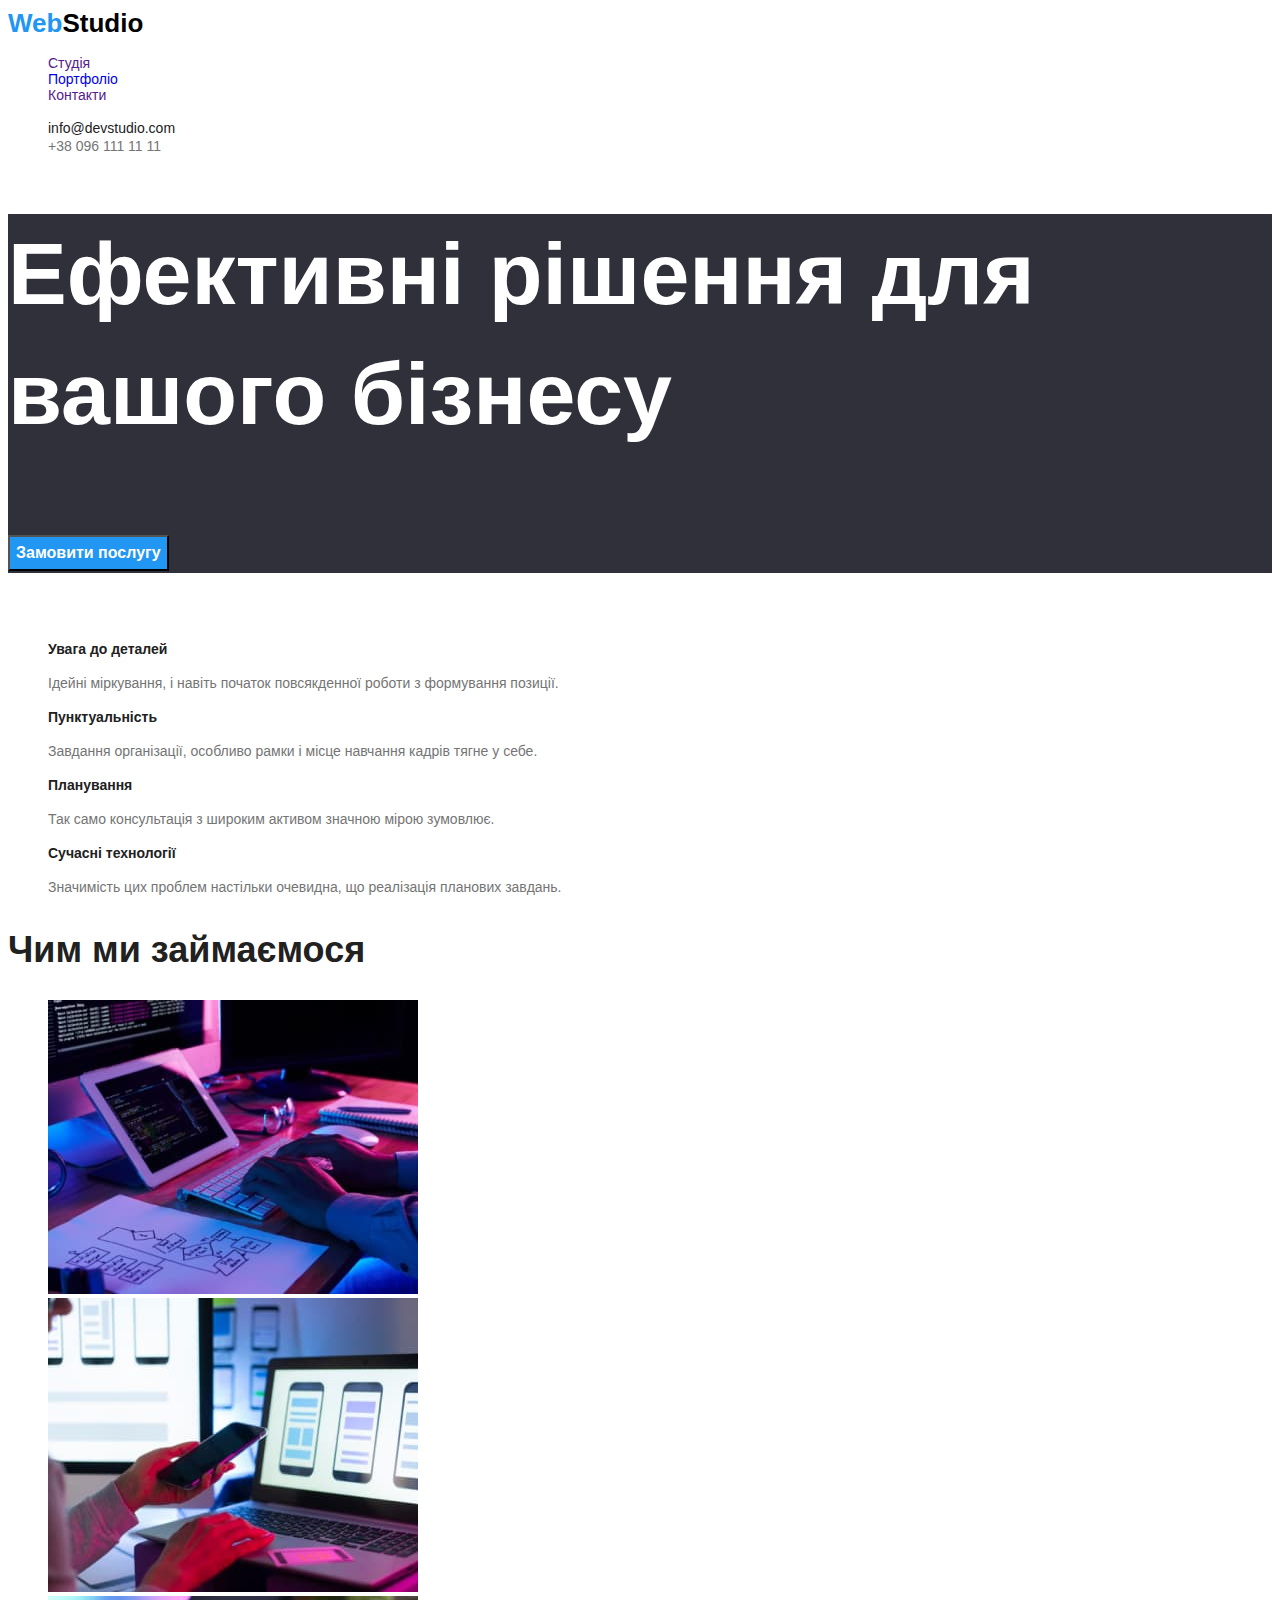
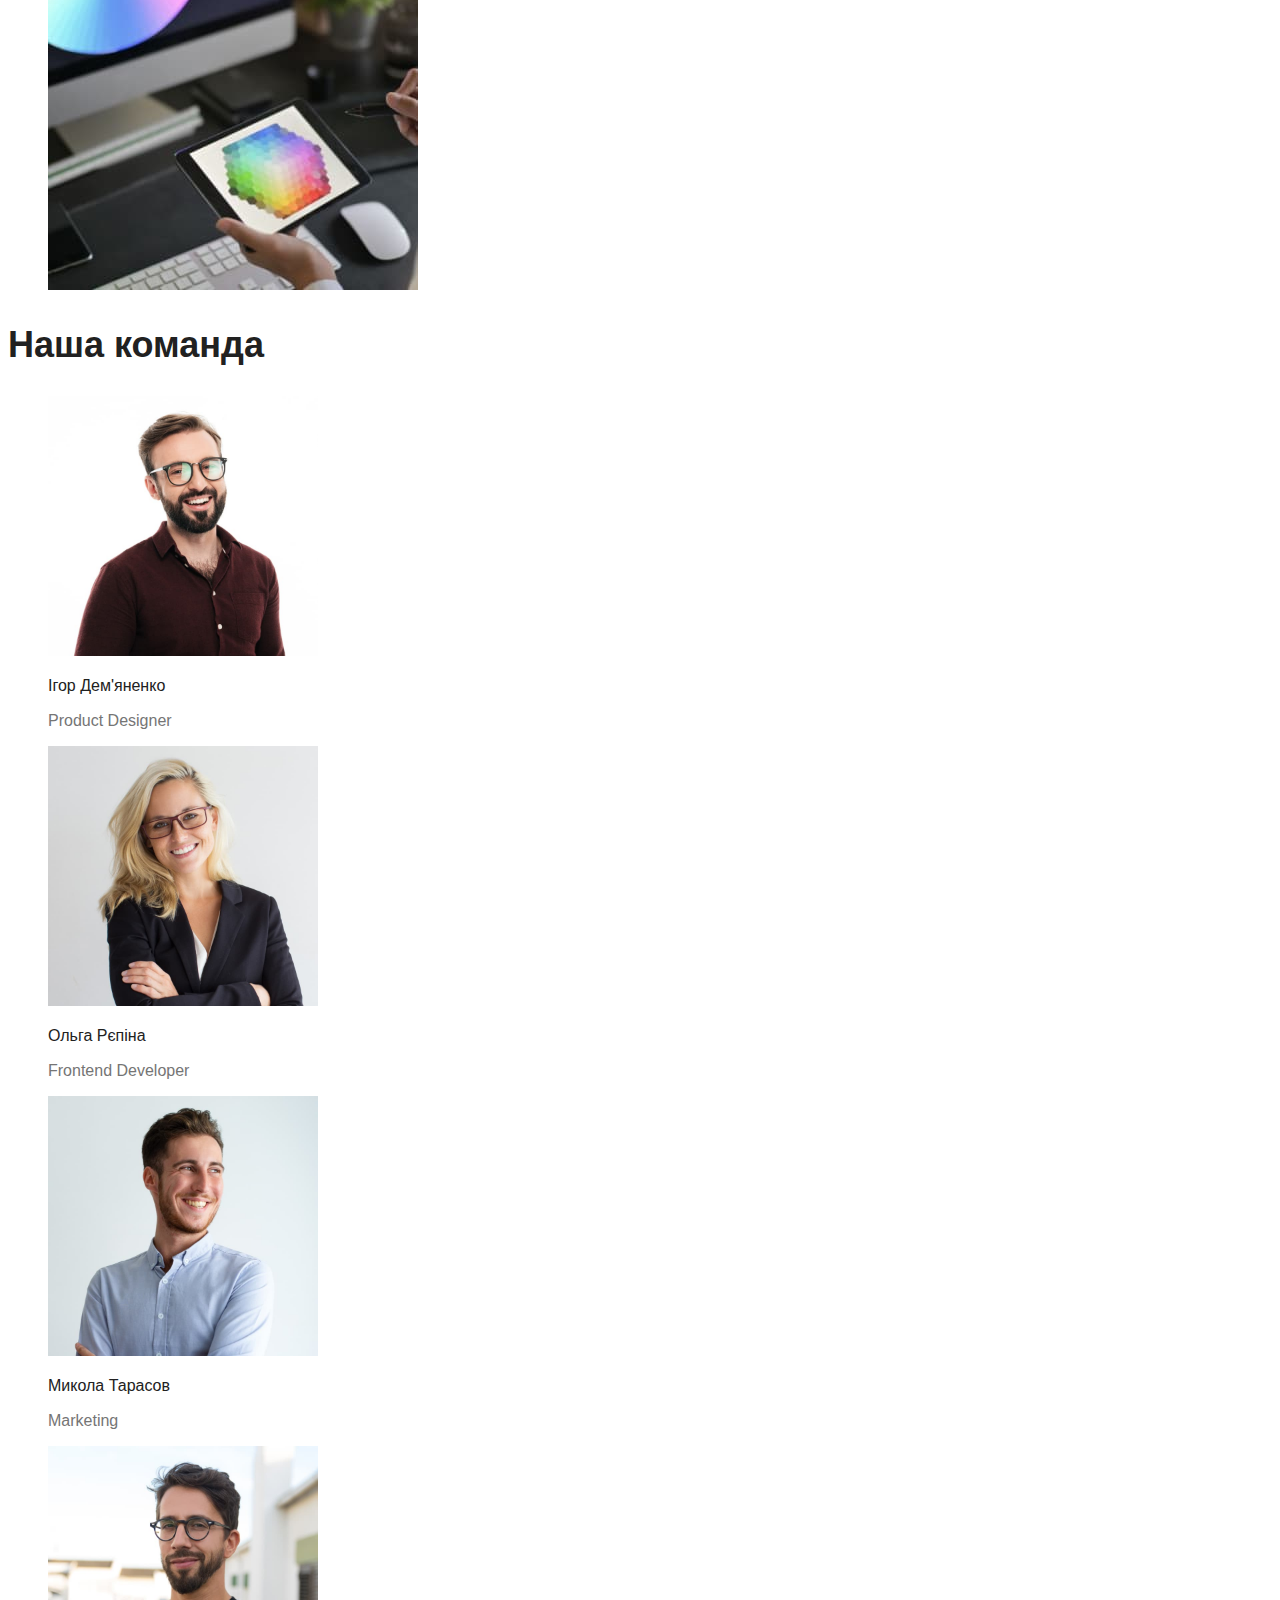
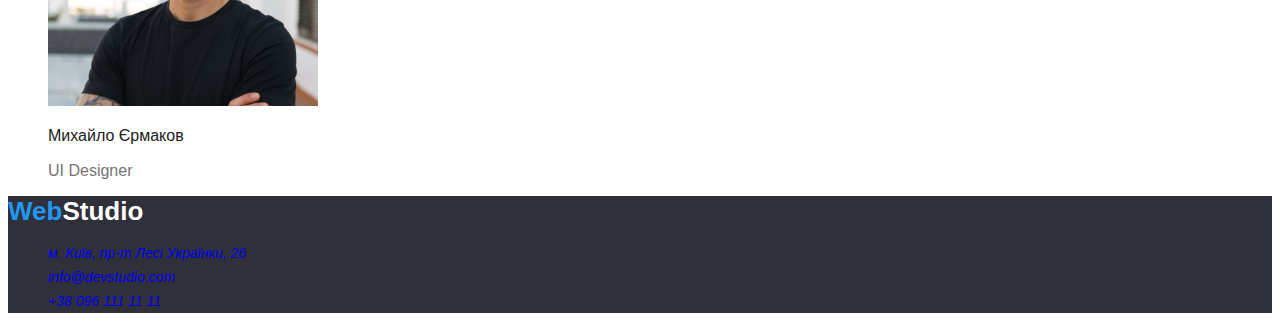
==== index.html @ cc809935 "hw2" ====
<!DOCTYPE html>
<html lang="uk">
  <head>
    <meta charset="UTF-8" />
    <meta http-equiv="X-UA-Compatible" content="IE=edge" />
    <meta name="viewport" content="width=device-width, initial-scale=1.0" />
    <title>WebStudio</title>
    <link rel="preconnect" href="https://fonts.googleapis.com" />
    <link rel="preconnect" href="https://fonts.gstatic.com" crossorigin />
    <link
      href="https: //fonts.googleapis.com/css2?family= Roboto & display семья = Raleway: вес @ 700 &семья = Робото: вес @ 400; 500; 700; 900 & swap"
      rel="stylesheet"
    />
    <link rel="stylesheet" href="./css/styles.css" />
  </head>

  <body class="body">
    <header>
      <nav class="header-nav">
        <a class="link" href="./index.html">
          <span class="web">Web</span><span class="studio">Studio</span></a
        >
        <ul class="header-list list">
          <li class="header-list-item">
            <a class="header-list-link link" href="">Студія</a>
          </li>
          <li class="header-list-item">
            <a class="header-list-link link" href="portfolio.html">Портфоліо</a>
          </li>
          <li class="header-list-item">
            <a class="header-list-link link" href="">Контакти</a>
          </li>
        </ul>
      </nav>
      <ul class="list">
        <li>
          <a class="header-list-item link" href="mailto:info@devstudio.com"
            >info@devstudio.com</a
          >
        </li>
        <li>
          <a class="header-link link" href="tel:+380961111111"
            >+38 096 111 11 11</a
          >
        </li>
      </ul>
    </header>
    <main>
      <section class="hero">
        <h1>Ефективні рішення для вашого бізнесу</h1>
        <button class="button" type="button">Замовити послугу</button>
      </section>
      <section class="about">
        <h2 class="h2-about">Наші особливості</h2>
        <ul class="list">
          <li>
            <h3 class="h3-about">Увага до деталей</h3>
            <p class="p-about">
              Ідейні міркування, і навіть початок повсякденної роботи з
              формування позиції.
            </p>
          </li>
          <li>
            <h3 class="h3-about">Пунктуальність</h3>
            <p class="p-about">
              Завдання організації, особливо рамки і місце навчання кадрів тягне
              у себе.
            </p>
          </li>
          <li>
            <h3 class="h3-about">Планування</h3>
            <p class="p-about">
              Так само консультація з широким активом значною мірою зумовлює.
            </p>
          </li>
          <li>
            <h3 class="h3-about">Сучасні технології</h3>
            <p class="p-about">
              Значимість цих проблем настільки очевидна, що реалізація планових
              завдань.
            </p>
          </li>
        </ul>
      </section>
      <section class="work">
        <h2 class="h">Чим ми займаємося</h2>
        <ul class="list">
          <li>
            <img
              src="./image/work1.jpg"
              alt="computer"
              width="370"
              height="294"
            />
          </li>
          <li>
            <img
              src="./image/work2.jpg"
              alt="mobile"
              width="370"
              height="294"
            />
          </li>
          <li>
            <img
              src="./image/work3.jpg"
              alt="tablet"
              width="370"
              height="294"
            />
          </li>
        </ul>
      </section>
      <section class="our_team">
        <h2 class="h">Наша команда</h2>
        <ul class="list">
          <li>
            <img
              src="./image/team1.jpg"
              alt="Ігор Дем'яненко"
              width="270"
              height="260"
            />
            <h3 class="h3-team">Ігор Дем'яненко</h3>
            <p class="p-team">Product Designer</p>
          </li>
          <li>
            <img
              src="./image/team2.jpg"
              alt="Ольга Рєпіна"
              width="270"
              height="260"
            />
            <h3 class="h3-team">Ольга Рєпіна</h3>
            <p class="p-team">Frontend Developer</p>
          </li>
          <li>
            <img
              src="./image/team3.jpg"
              alt="Микола Тарасов"
              width="270"
              height="260"
            />
            <h3 class="h3-team">Микола Тарасов</h3>
            <p class="p-team">Marketing</p>
          </li>
          <li>
            <img
              src="./image/team4.jpg"
              alt="Михайло Єрмаков"
              width="270"
              height="260"
            />
            <h3 class="h3-team">Михайло Єрмаков</h3>
            <p class="p-team">UI Designer</p>
          </li>
        </ul>
      </section>
    </main>
    <footer class="footer">
      <a class="link" href="./index.html">
        <span class="web">Web</span><span class="footer-studio">Studio</span></a
      >
      <address>
        <ul class="list">
          <li>
            <a
              class="link"
              href="https://goo.gl/maps/CPtrU1FHBa2aNyZL9"
              target="_blank"
              rel="noopener noreferrer"
              >м. Київ, пр-т Лесі Українки, 26</a
            >
          </li>
          <li>
            <a class="link" href="mailto:info@devstudio.com"
              >info@devstudio.com</a
            >
          </li>
          <li>
            <a class="link" href="tel:+380961111111">+38 096 111 11 11</a>
          </li>
        </ul>
      </address>
    </footer>
  </body>
</html>
---- css/styles.css ----
.web {
  font-family: "Raleway", sans-serif;
  font-size: 26px;
  font-weight: bold;
  line-height: calc(31 / 26);
  color: #2196f3;
}
.studio {
  font-family: "Raleway", sans-serif;
  font-size: 26px;
  font-weight: bold;
  line-height: calc(31 / 26);
  color: #000000;
}
.body {
  font-family: "Roboto", sans-serif;
  color: #212121;
}
.link {
  text-decoration: none;
}
.list {
  list-style: none;
}
.header-list-item {
  font-style: normal;
  font-weight: 500;
  font-size: 14px;
  line-height: calc(16 / 14);
  color: #212121;
}
.header-list-item:hover,
:focus {
  color: #2196f3;
}

.header-link {
  font-style: normal;
  font-weight: 500;
  font-size: 14px;
  line-height: calc(16 / 14);
  color: #757575;
}
.hero {
  background: #2f303a;
  font-weight: 900;
  font-size: 44px;
  line-height: calc(60 / 44);
  color: #ffffff;
}
.button {
  background: #2196f3;
  font-weight: 700;
  font-size: 16px;
  line-height: calc(30 / 16);
  color: #ffffff;
}
.h2-about {
  color: #ffffff;
}
.h3-about {
  font-size: 14px;
  line-height: calc(16 / 14);
}
.p-about {
  font-weight: 400;
  font-size: 14px;
  line-height: calc(24 / 14);
  color: #757575;
}
.h {
  font-weight: 700;
  font-size: 36px;
  line-height: calc(42 / 36);
}
.h3-team {
  font-weight: 500;
  font-size: 16px;
  line-height: calc(19 / 16);
}
.p-team {
  font-weight: 400;
  font-size: 16px;
  line-height: calc(19 / 16);
  color: #757575;
}
.button-p {
  font-weight: 500;
  font-size: 16px;
  line-height: calc(26 / 16);
  color: #212121;
  background: #f5f4fa;
}
.button-p:hover,
:focus {
  background: #2196f3;
  color: #ffffff;
}
.h-portfolio {
  font-weight: 700;
  font-size: 18px;
  line-height: calc(36 / 18);
}
.p-portfolio {
  font-weight: 400;
  font-size: 16px;
  line-height: calc(30 / 16);
  color: #757575;
}
.footer {
  background: #2f303a;
  font-weight: 400;
  font-size: 14px;
  line-height: calc(24 / 14);
  color: #ffffff;
}
.footer-studio {
  font-family: "Raleway", sans-serif;
  font-size: 26px;
  font-weight: bold;
  line-height: calc(31 / 26);
  color: #ffffff;
}
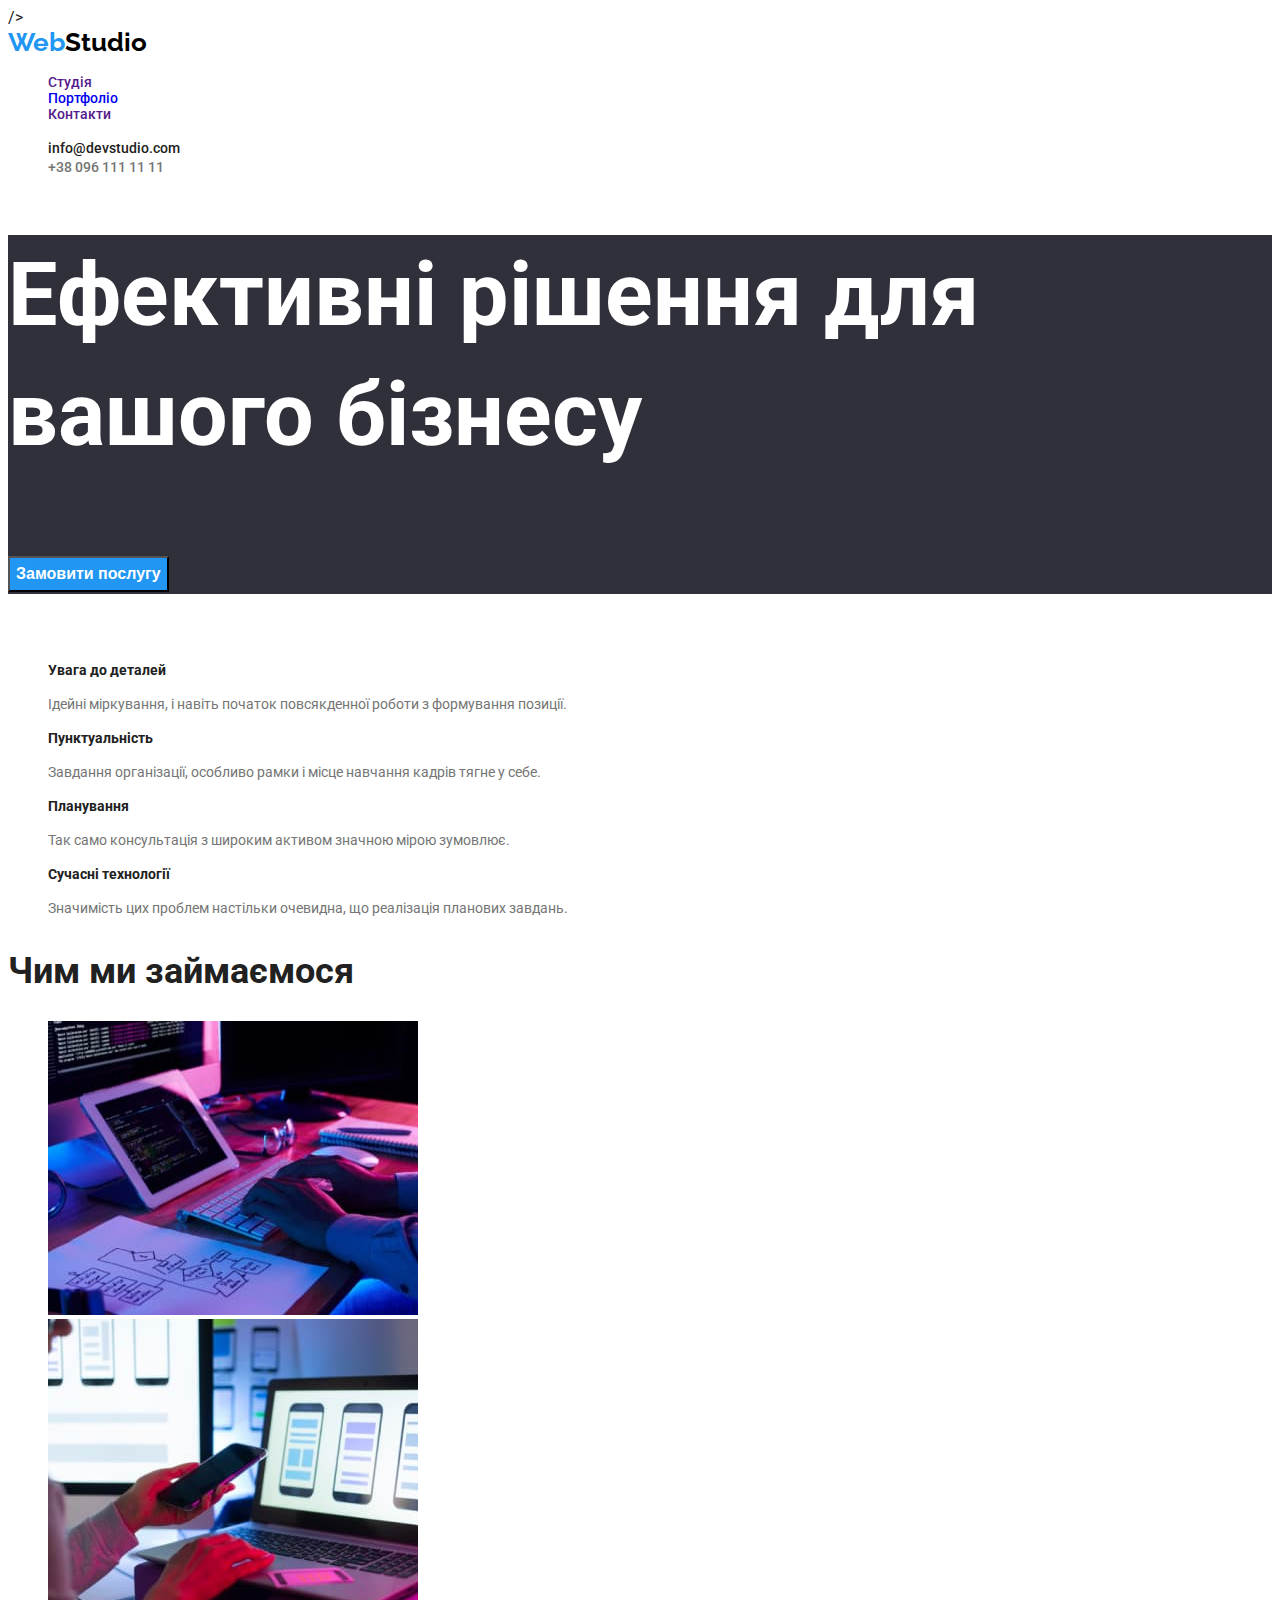
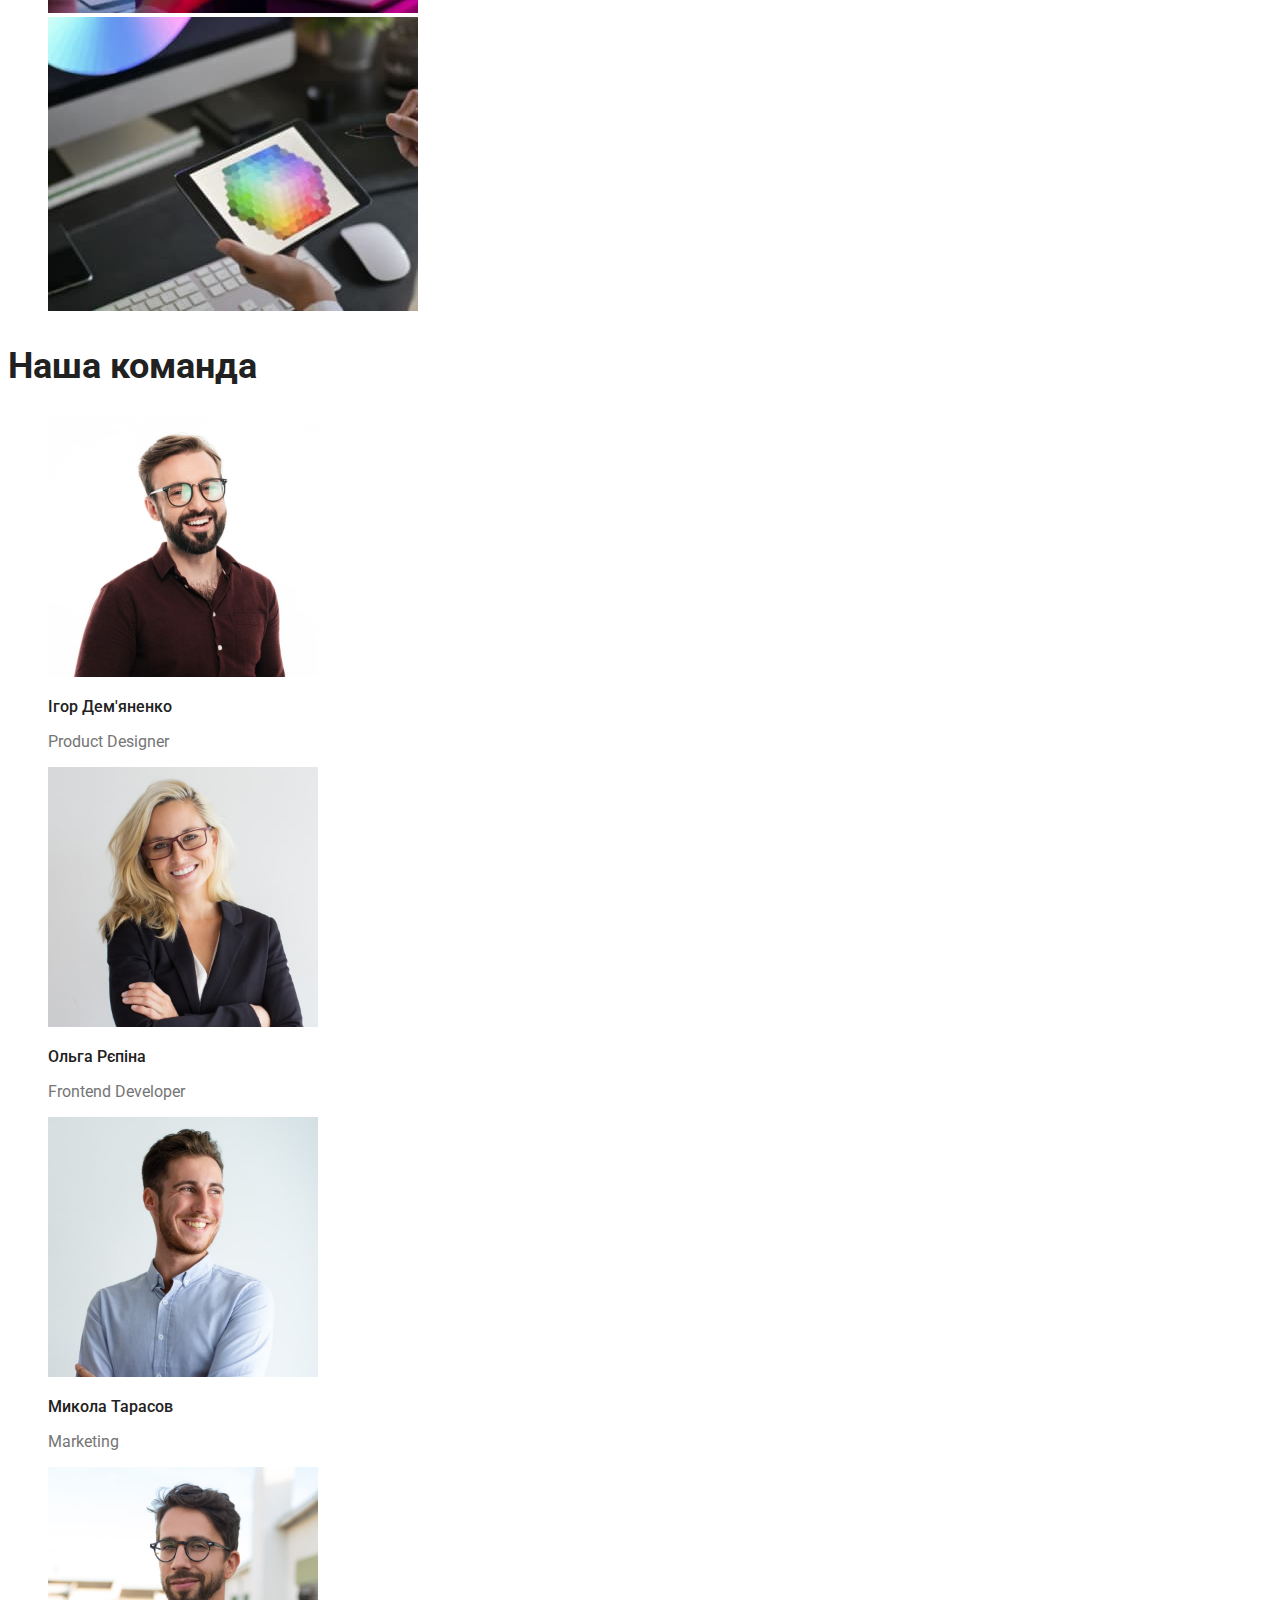
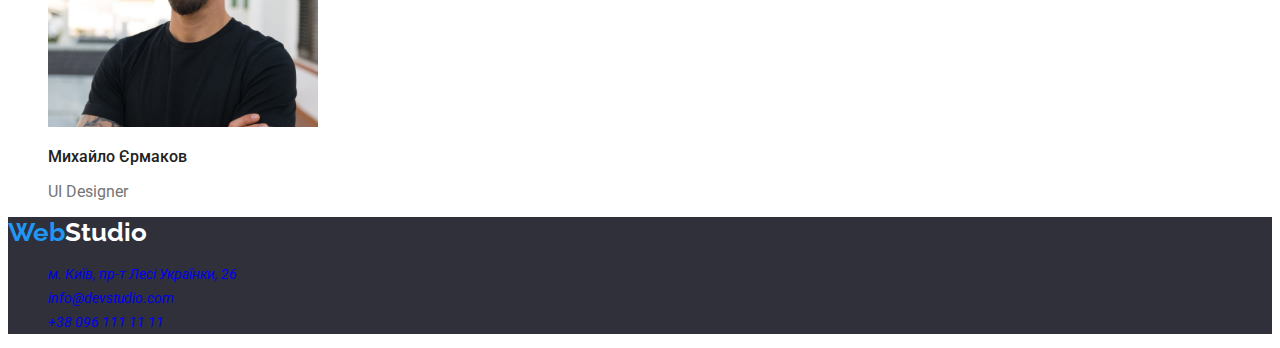
==== commit 67930b83: "ed1" ====
--- a/index.html
+++ b/index.html
@@ -7,9 +7,13 @@
     <title>WebStudio</title>
     <link rel="preconnect" href="https://fonts.googleapis.com" />
     <link rel="preconnect" href="https://fonts.gstatic.com" crossorigin />
+    <link href="<link" rel="preconnect" href="https://fonts.googleapis.com" />
+    <link rel="preconnect" href="https://fonts.gstatic.com" crossorigin />
     <link
-      href="https: //fonts.googleapis.com/css2?family= Roboto & display семья = Raleway: вес @ 700 &семья = Робото: вес @ 400; 500; 700; 900 & swap"
+      href="https://fonts.googleapis.com/css2?family=Raleway:wght@700&family=Roboto:wght@400;500;700;900&display=swap"
       rel="stylesheet"
+    />
+
     />
     <link rel="stylesheet" href="./css/styles.css" />
   </head>
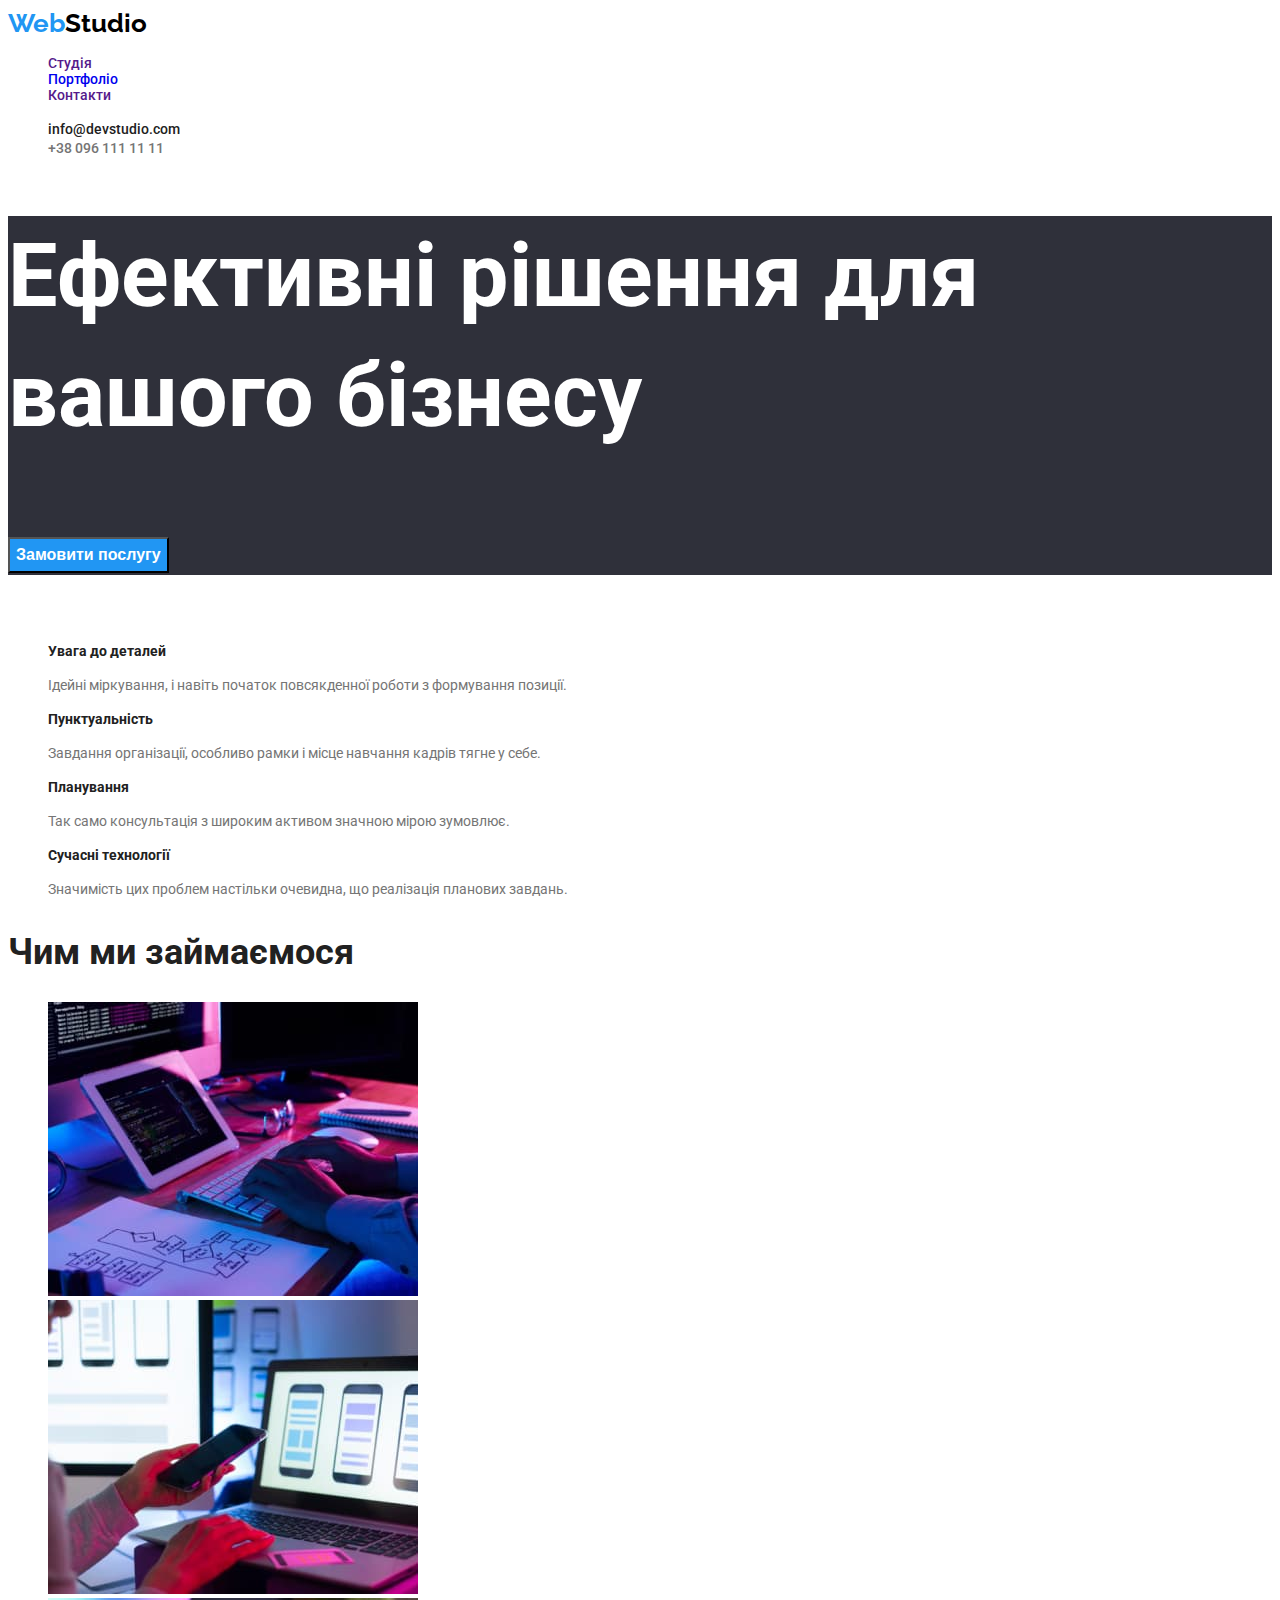
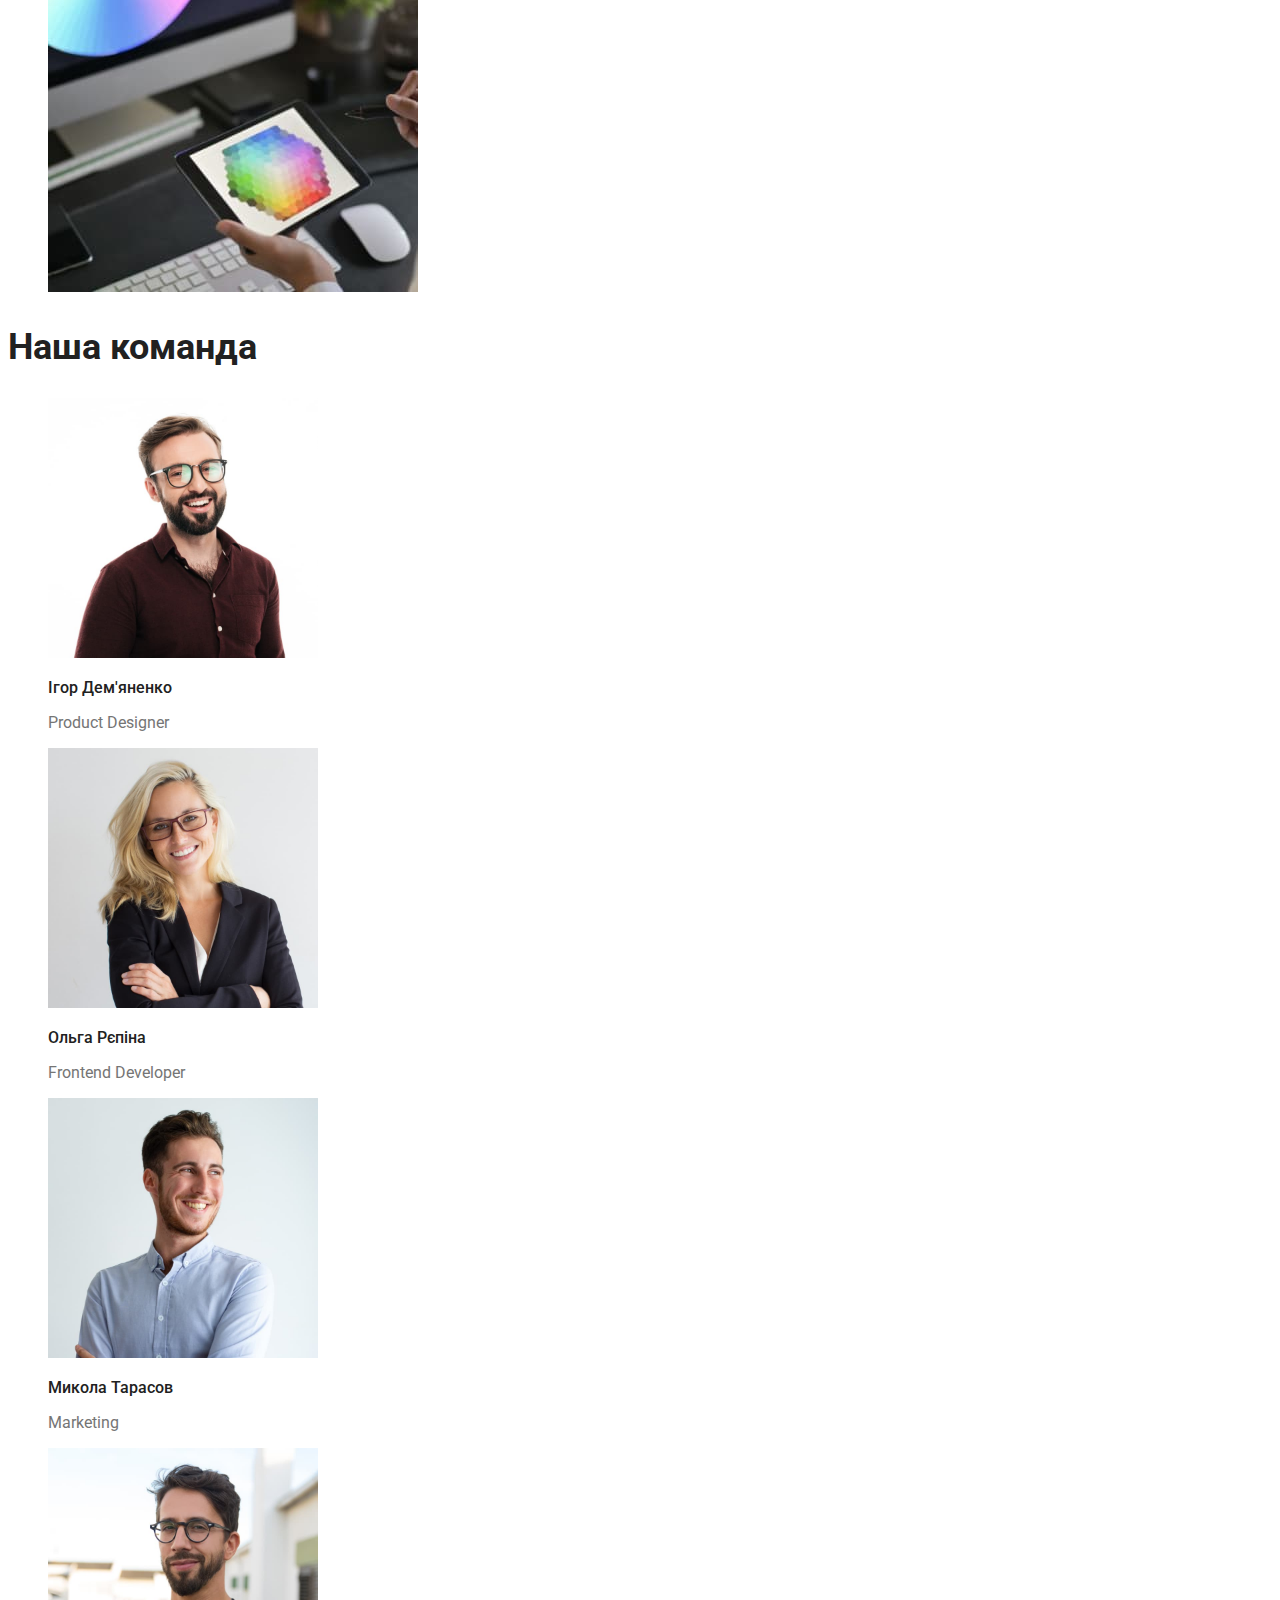
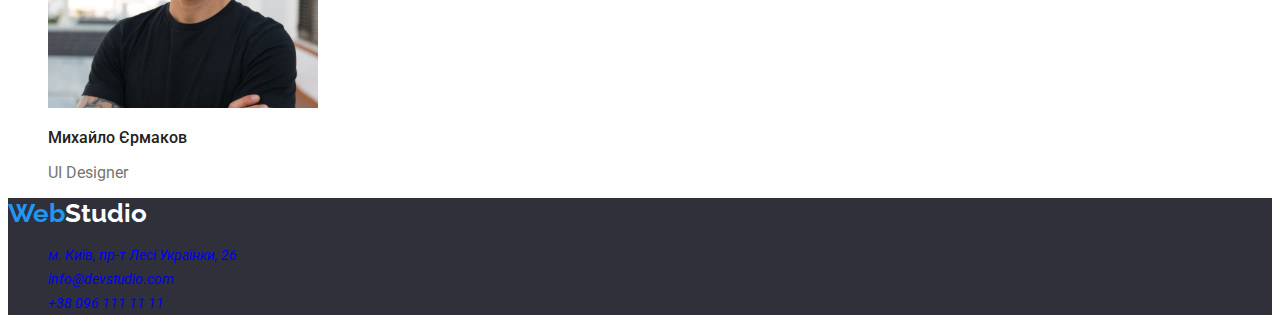
==== commit 2bc276ac: "ed2" ====
--- a/index.html
+++ b/index.html
@@ -7,13 +7,9 @@
     <title>WebStudio</title>
     <link rel="preconnect" href="https://fonts.googleapis.com" />
     <link rel="preconnect" href="https://fonts.gstatic.com" crossorigin />
-    <link href="<link" rel="preconnect" href="https://fonts.googleapis.com" />
-    <link rel="preconnect" href="https://fonts.gstatic.com" crossorigin />
     <link
       href="https://fonts.googleapis.com/css2?family=Raleway:wght@700&family=Roboto:wght@400;500;700;900&display=swap"
       rel="stylesheet"
-    />
-
     />
     <link rel="stylesheet" href="./css/styles.css" />
   </head>
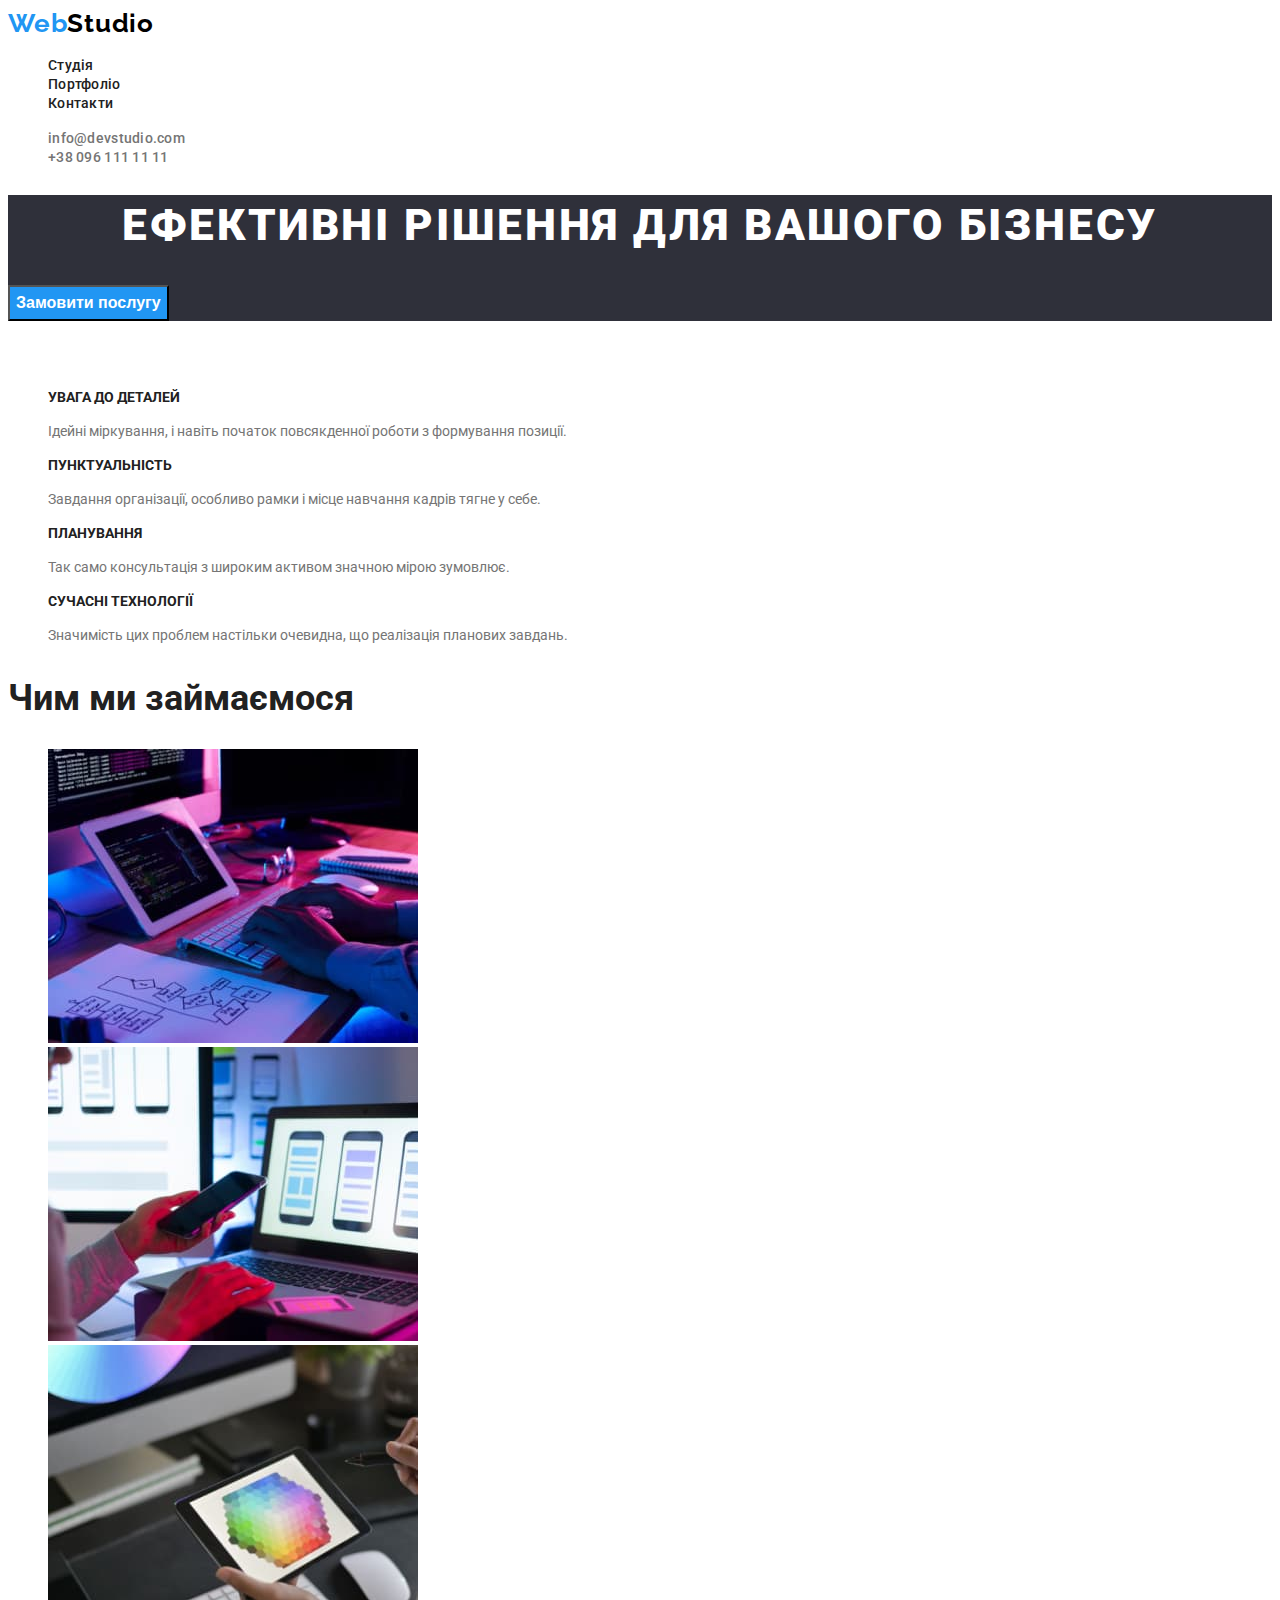
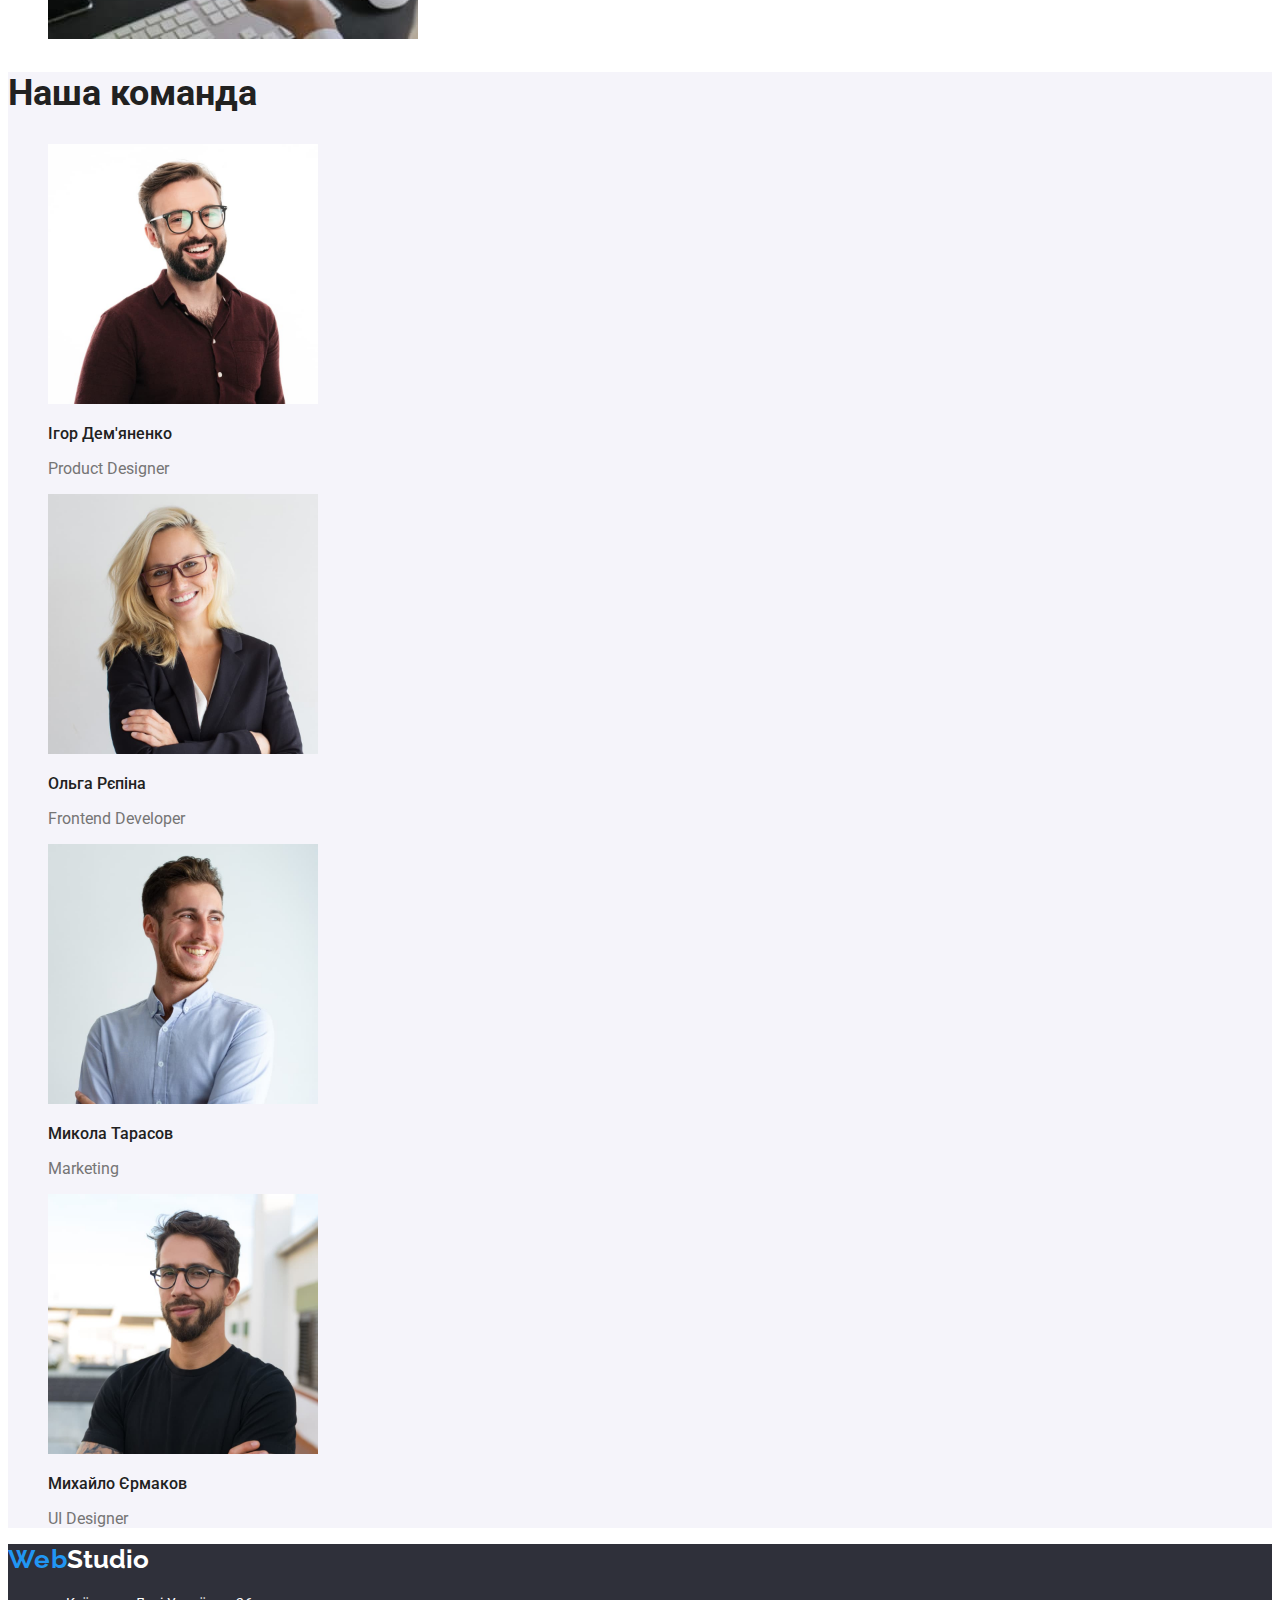
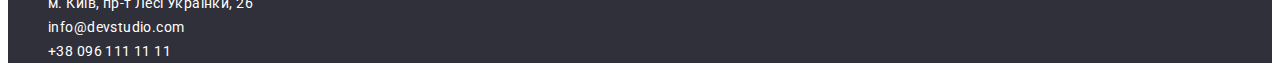
==== commit d4d7c17f: "eddition1" ====
--- a/index.html
+++ b/index.html
@@ -34,12 +34,12 @@
       </nav>
       <ul class="list">
         <li>
-          <a class="header-list-item link" href="mailto:info@devstudio.com"
+          <a class="header-link header-list-link link" href="mailto:info@devstudio.com"
             >info@devstudio.com</a
           >
         </li>
         <li>
-          <a class="header-link link" href="tel:+380961111111"
+          <a class="header-link header-list-link link" href="tel:+380961111111"
             >+38 096 111 11 11</a
           >
         </li>
@@ -47,7 +47,7 @@
     </header>
     <main>
       <section class="hero">
-        <h1>Ефективні рішення для вашого бізнесу</h1>
+        <h1 class="h1-hero">Ефективні рішення для вашого бізнесу</h1>
         <button class="button" type="button">Замовити послугу</button>
       </section>
       <section class="about">
@@ -111,7 +111,7 @@
           </li>
         </ul>
       </section>
-      <section class="our_team">
+      <section class="our-team">
         <h2 class="h">Наша команда</h2>
         <ul class="list">
           <li>
@@ -165,7 +165,7 @@
         <ul class="list">
           <li>
             <a
-              class="link"
+              class="footer-link link"
               href="https://goo.gl/maps/CPtrU1FHBa2aNyZL9"
               target="_blank"
               rel="noopener noreferrer"
@@ -173,12 +173,12 @@
             >
           </li>
           <li>
-            <a class="link" href="mailto:info@devstudio.com"
+            <a class="footer-link link" href="mailto:info@devstudio.com"
               >info@devstudio.com</a
             >
           </li>
           <li>
-            <a class="link" href="tel:+380961111111">+38 096 111 11 11</a>
+            <a class="footer-link link" href="tel:+380961111111">+38 096 111 11 11</a>
           </li>
         </ul>
       </address>
--- a/css/styles.css
+++ b/css/styles.css
@@ -1,37 +1,50 @@
+:root {
+  --main-color: #212121;
+  --text-color: #757575;
+  --white-color: #ffffff;
+  --active-color: #2196f3;
+  --logo-color: #000000;
+}
+.body {
+  font-family: "Roboto", sans-serif;
+  color: var(--main-color);
+}
+
+.link {
+  text-decoration: none;
+}
+
+.list {
+  list-style: none;
+}
 .web {
   font-family: "Raleway", sans-serif;
   font-size: 26px;
-  font-weight: bold;
+  font-weight: 700;
   line-height: calc(31 / 26);
-  color: #2196f3;
+  letter-spacing: 0.03em;
+  color: var(--active-color);
 }
 .studio {
   font-family: "Raleway", sans-serif;
   font-size: 26px;
-  font-weight: bold;
+  font-weight: 700;
   line-height: calc(31 / 26);
-  color: #000000;
+  letter-spacing: 0.03em;
+  color: var(--logo-color);
 }
-.body {
-  font-family: "Roboto", sans-serif;
-  color: #212121;
-}
-.link {
-  text-decoration: none;
-}
-.list {
-  list-style: none;
-}
-.header-list-item {
+
+.header-list-link {
   font-style: normal;
   font-weight: 500;
   font-size: 14px;
   line-height: calc(16 / 14);
-  color: #212121;
+  letter-spacing: 0.02em;
+  color: var(--main-color);
 }
-.header-list-item:hover,
+.header-list-link:hover,
 :focus {
-  color: #2196f3;
+  color: var(--active-color);
 }
 
 .header-link {
@@ -39,34 +52,51 @@
   font-weight: 500;
   font-size: 14px;
   line-height: calc(16 / 14);
-  color: #757575;
+  letter-spacing: 0.02em;
+  color: var(--text-color);
 }
 .hero {
   background: #2f303a;
+}
+.h1-hero {
   font-weight: 900;
   font-size: 44px;
   line-height: calc(60 / 44);
-  color: #ffffff;
+  text-align: center;
+  letter-spacing: 0.06em;
+  text-transform: uppercase;
+  color: var(--white-color);
 }
+
 .button {
   background: #2196f3;
   font-weight: 700;
   font-size: 16px;
   line-height: calc(30 / 16);
-  color: #ffffff;
+  color: var(--white-color);
+  cursor: pointer;
 }
+.button:hover,
+:focus {
+  background: #188ce8;
+}
+
 .h2-about {
-  color: #ffffff;
+  color: var(--white-color);
 }
 .h3-about {
   font-size: 14px;
   line-height: calc(16 / 14);
+  text-transform: uppercase;
+}
+.our-team{
+  background: #F5F4FA
 }
 .p-about {
   font-weight: 400;
   font-size: 14px;
   line-height: calc(24 / 14);
-  color: #757575;
+  color: var(--text-color);
 }
 .h {
   font-weight: 700;
@@ -82,42 +112,53 @@
   font-weight: 400;
   font-size: 16px;
   line-height: calc(19 / 16);
-  color: #757575;
+  color: var(--text-color);
 }
 .button-p {
   font-weight: 500;
   font-size: 16px;
+  font-family: inherit;
   line-height: calc(26 / 16);
-  color: #212121;
+  color: var(--main-color);
   background: #f5f4fa;
+  cursor: pointer;
 }
 .button-p:hover,
 :focus {
   background: #2196f3;
-  color: #ffffff;
+  color: var(--white-color);
 }
 .h-portfolio {
   font-weight: 700;
   font-size: 18px;
   line-height: calc(36 / 18);
+  color: var(--main-color);
 }
 .p-portfolio {
   font-weight: 400;
   font-size: 16px;
   line-height: calc(30 / 16);
-  color: #757575;
+  color: var(--text-color);
 }
 .footer {
   background: #2f303a;
+}
+.footer-link {
   font-weight: 400;
+  font-style: normal;
   font-size: 14px;
   line-height: calc(24 / 14);
-  color: #ffffff;
+  letter-spacing: 0.03em;
+  color: var(--white-color);
+}
+.footer-link:hover,
+:focus {
+  color: var(--active-color);
 }
 .footer-studio {
   font-family: "Raleway", sans-serif;
   font-size: 26px;
   font-weight: bold;
   line-height: calc(31 / 26);
-  color: #ffffff;
+  color: var(--white-color);
 }
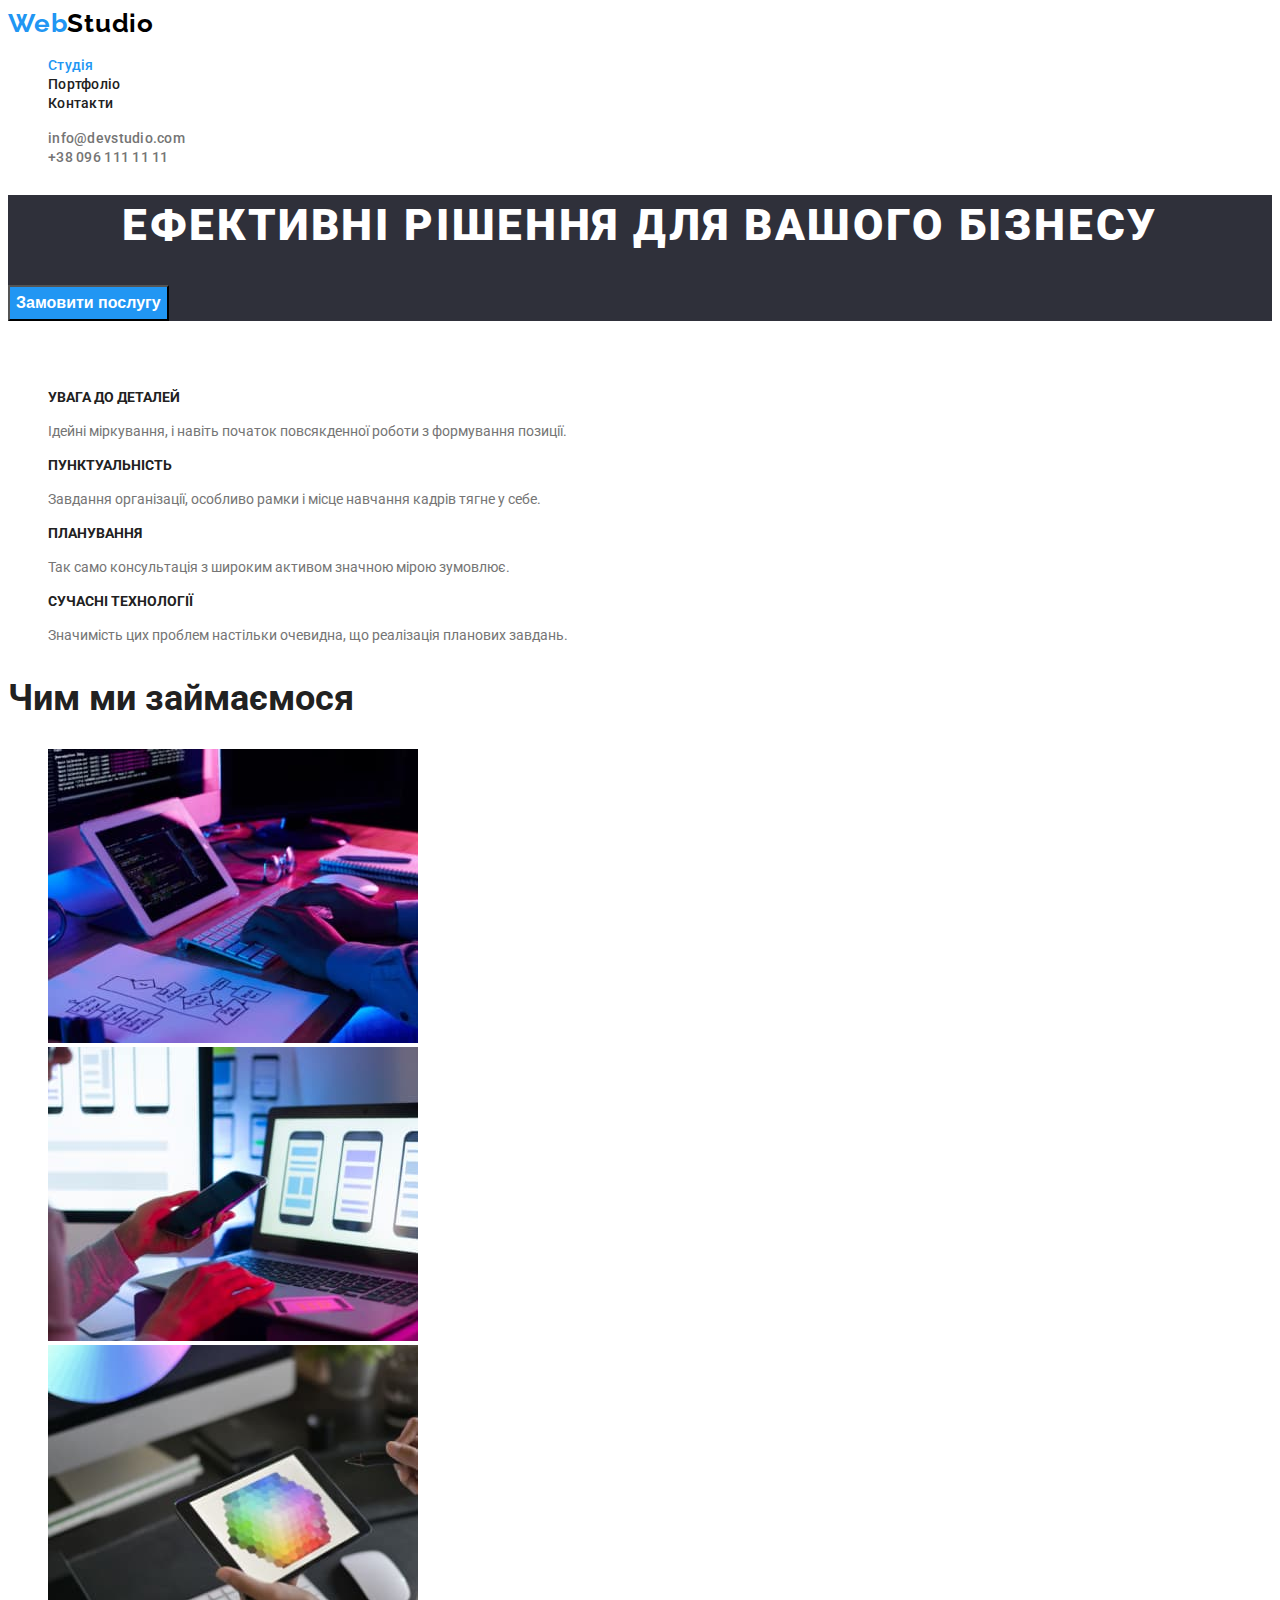
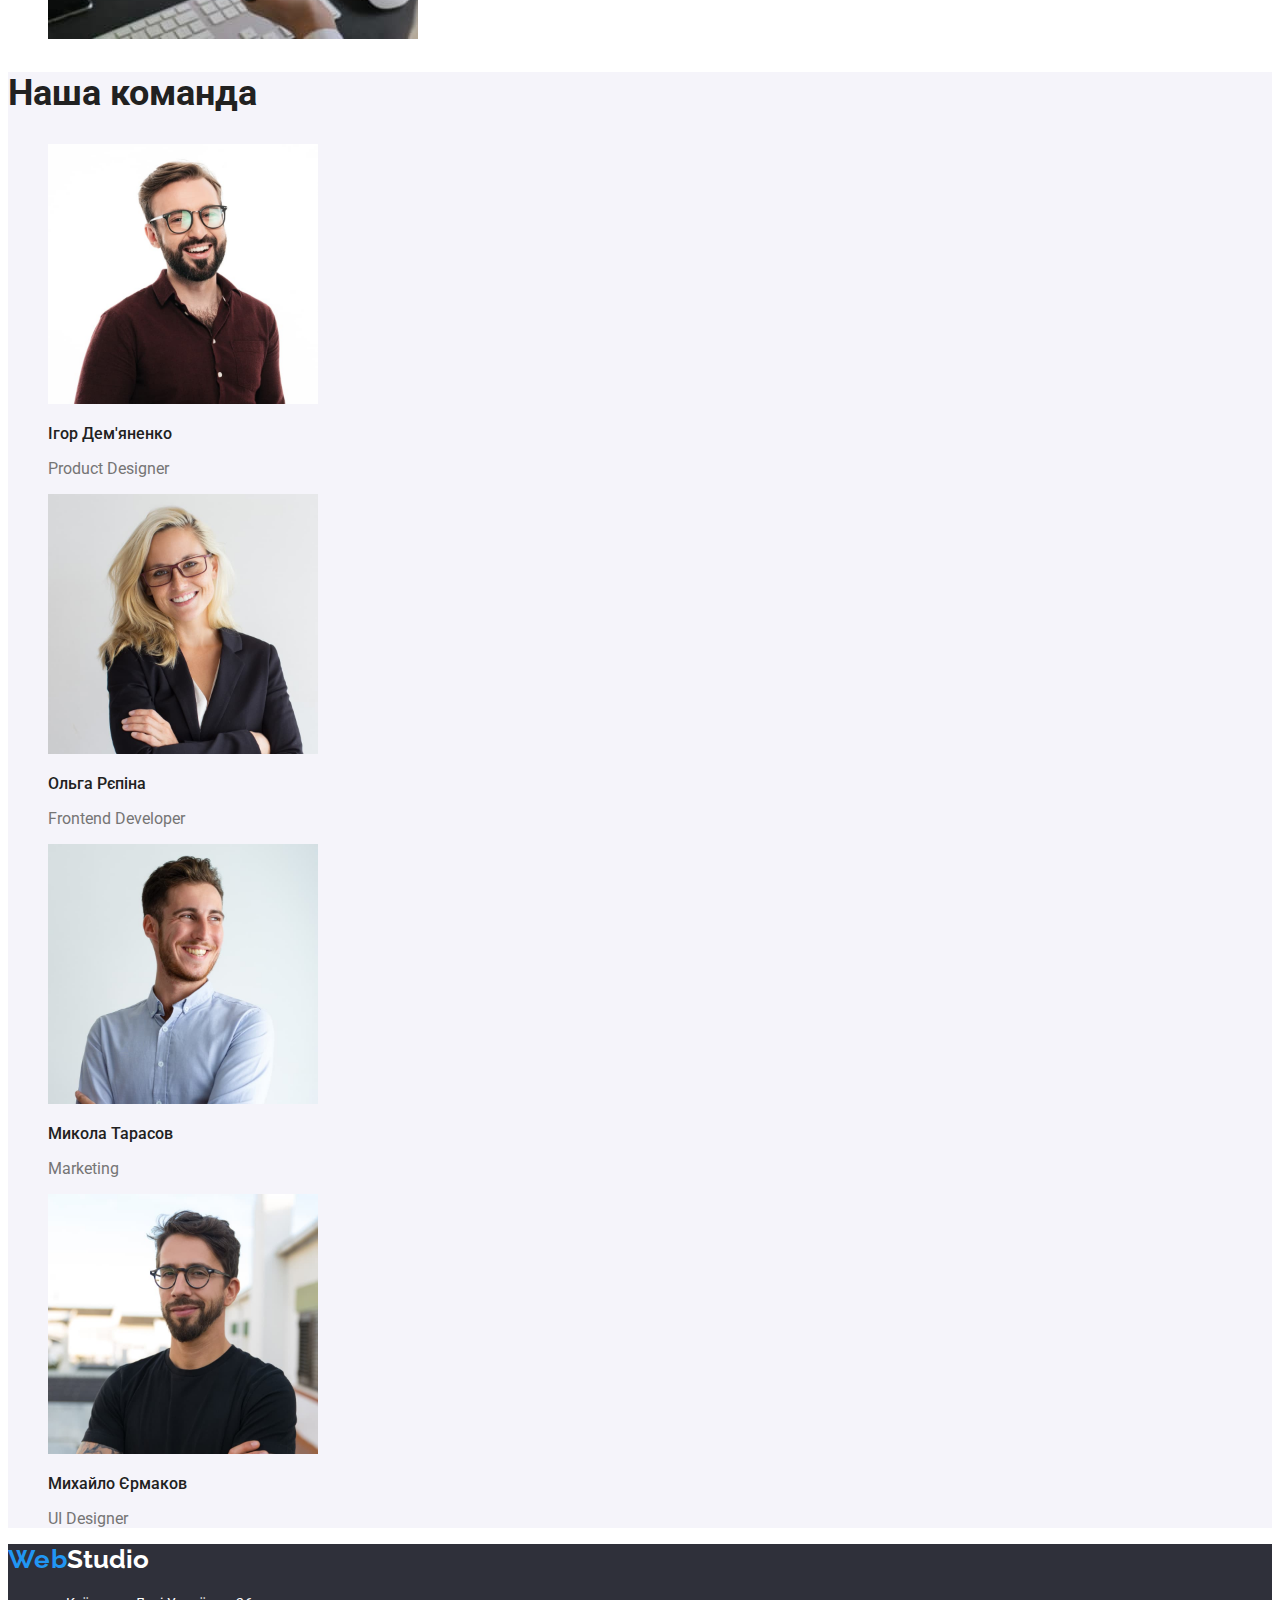
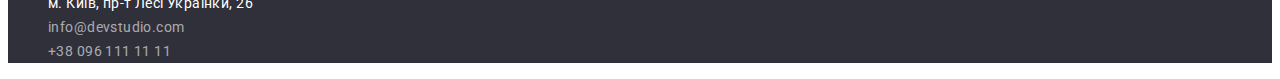
==== commit 6f0133ea: "eddition2" ====
--- a/index.html
+++ b/index.html
@@ -22,7 +22,7 @@
         >
         <ul class="header-list list">
           <li class="header-list-item">
-            <a class="header-list-link link" href="">Студія</a>
+            <a class="header-list-link link current" href="">Студія</a>
           </li>
           <li class="header-list-item">
             <a class="header-list-link link" href="portfolio.html">Портфоліо</a>
@@ -173,12 +173,12 @@
             >
           </li>
           <li>
-            <a class="footer-link link" href="mailto:info@devstudio.com"
+            <a class="footer-link link footer-color" href="mailto:info@devstudio.com"
               >info@devstudio.com</a
             >
           </li>
           <li>
-            <a class="footer-link link" href="tel:+380961111111">+38 096 111 11 11</a>
+            <a class="footer-link link footer-color" href="tel:+380961111111">+38 096 111 11 11</a>
           </li>
         </ul>
       </address>
--- a/css/styles.css
+++ b/css/styles.css
@@ -4,6 +4,10 @@
   --white-color: #ffffff;
   --active-color: #2196f3;
   --logo-color: #000000;
+  --footer-color: rgba(255, 255, 255, 0.6);
+  --hero-background: #2f303a;
+  --active-button-background: #188ce8;
+  --team-background: #f5f4fa;
 }
 .body {
   font-family: "Roboto", sans-serif;
@@ -43,7 +47,7 @@
   color: var(--main-color);
 }
 .header-list-link:hover,
-:focus {
+.header-list-link:focus {
   color: var(--active-color);
 }
 
@@ -55,8 +59,11 @@
   letter-spacing: 0.02em;
   color: var(--text-color);
 }
+.link.current {
+  color: var(--active-color);
+}
 .hero {
-  background: #2f303a;
+  background: var(--hero-background);
 }
 .h1-hero {
   font-weight: 900;
@@ -69,7 +76,7 @@
 }
 
 .button {
-  background: #2196f3;
+  background: var(--active-color);
   font-weight: 700;
   font-size: 16px;
   line-height: calc(30 / 16);
@@ -77,8 +84,8 @@
   cursor: pointer;
 }
 .button:hover,
-:focus {
-  background: #188ce8;
+.button:focus {
+  background: var(--active-button-background);
 }
 
 .h2-about {
@@ -89,8 +96,8 @@
   line-height: calc(16 / 14);
   text-transform: uppercase;
 }
-.our-team{
-  background: #F5F4FA
+.our-team {
+  background: var(--team-background);
 }
 .p-about {
   font-weight: 400;
@@ -120,12 +127,12 @@
   font-family: inherit;
   line-height: calc(26 / 16);
   color: var(--main-color);
-  background: #f5f4fa;
+  background: var(--team-background);
   cursor: pointer;
 }
 .button-p:hover,
-:focus {
-  background: #2196f3;
+.button-p:focus {
+  background: var(--active-color);
   color: var(--white-color);
 }
 .h-portfolio {
@@ -141,7 +148,7 @@
   color: var(--text-color);
 }
 .footer {
-  background: #2f303a;
+  background: var(--hero-background);
 }
 .footer-link {
   font-weight: 400;
@@ -152,8 +159,11 @@
   color: var(--white-color);
 }
 .footer-link:hover,
-:focus {
+.footer-link:focus {
   color: var(--active-color);
+}
+.footer-color {
+  color: var(--footer-color);
 }
 .footer-studio {
   font-family: "Raleway", sans-serif;
